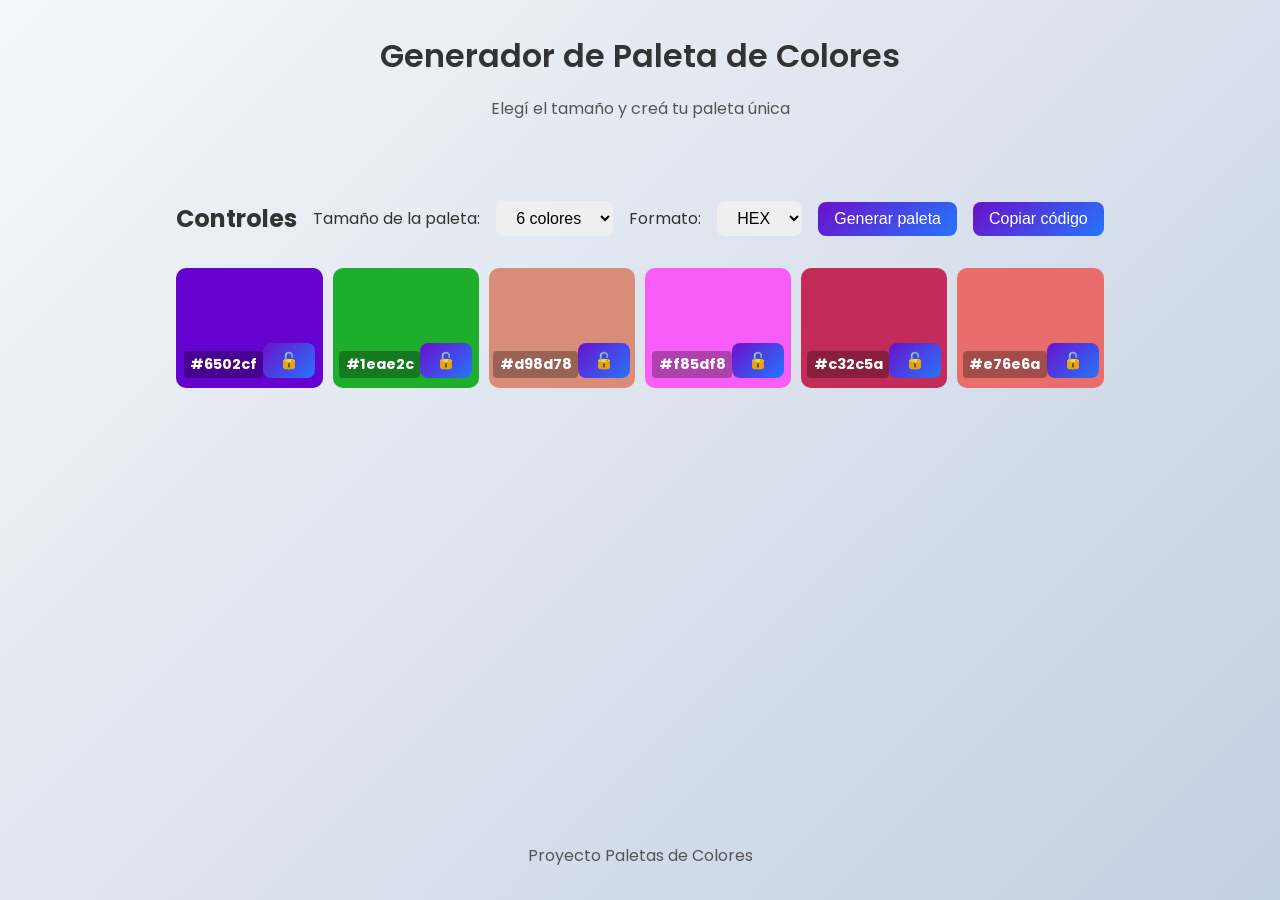
==== index.html @ 6befc650 "estructura correcta para github pages" ====
<!DOCTYPE html>
<html lang="es">
<head>
    <meta charset="UTF-8">
    <meta name="viewport" content="width=device-width, initial-scale=1.0">
    <title>Generador de Paleta de Colores</title>

    <!-- Fuente -->
    <link href="https://fonts.googleapis.com/css2?family=Poppins:wght@400;600&display=swap" rel="stylesheet">

    <!-- CSS -->
    <link rel="stylesheet" href="../CSS/style.css">
</head>

<body>

    <header>
        <h1>Generador de Paleta de Colores</h1>
        <p>Elegí el tamaño y creá tu paleta única</p>
    </header>

    <main>

        <!-- CONTROLES -->
        <section class="controls" aria-labelledby="controls-title">
            <h2 id="controls-title">Controles</h2>

            <!-- Tamaño -->
            <label for="paletteSize">Tamaño de la paleta:</label>
            <select id="paletteSize">
                <option value="6">6 colores</option>
                <option value="8">8 colores</option>
                <option value="9">9 colores</option>
            </select>

            <!-- Formato -->
            <label for="formatSelect">Formato:</label>
            <select id="formatSelect">
                <option value="hex">HEX</option>
                <option value="hsl">HSL</option>
            </select>

            <!-- Botones -->
            <button id="generateBtn" type="button">
                Generar paleta
            </button>

            <button id="copyBtn" type="button">
                Copiar código
            </button>
        </section>

        <!-- PALETA -->
        <section id="palette" aria-live="polite"></section>

    </main>

    <footer>
        <p>Proyecto Paletas de Colores</p>
    </footer>

    <!-- JS -->
    <script src="../JS/script.js"></script>

</body>
</html>
---- CSS/style.css ----
* {
    box-sizing: border-box;
    margin: 0;
    padding: 0;
}

body {
    font-family: 'Poppins', sans-serif;
    background: linear-gradient(135deg, #f5f7fa, #c3cfe2);
    color: #333;
    display: flex;
    flex-direction: column;
    min-height: 100vh;
    align-items: center;
    padding: 2rem;
    transition: background 0.5s;
}

header {
    text-align: center;
    margin-bottom: 5rem;
}

header h1 {
    font-weight: 600;
    font-size: 2rem;
    margin-bottom: 1rem;
}

header p {
    font-weight: 400;
    color: #555;
}

.controls {
    display: flex;
    flex-wrap: wrap;
    justify-content: center;
    align-items: center;
    gap: 1rem;
    margin-bottom: 2rem;
}

select, button {
    padding: 0.5rem 1rem;
    font-size: 1rem;
    border-radius: 8px;
    border: none;
    outline: none;
    transition: all 0.3s;
}

button {
    background: linear-gradient(135deg, #6a11cb, #2575fc);
    color: white;
    cursor: pointer;
}

button:hover, button:focus {
    transform: scale(1.05);
    box-shadow: 0 4px 15px rgba(0, 0, 0, 0.2);
}

#palette {
    display: grid;
    gap: 1rem;
    grid-template-columns: repeat(auto-fit, minmax(120px, 1fr));
}

.color-box {
    padding: 1rem;
    border-radius: 12px;
    text-align: center;
    color: #fff;
    font-weight: 500;
    position: relative;
    backdrop-filter: blur(10px);
    background: rgba(255,255,255,0.1);
    transition: transform 0.3s, box-shadow 0.3s;
}

.color-box:hover {
    transform: scale(1.05);
    box-shadow: 0 8px 20px rgba(0,0,0,0.25);
}

.color-code {
    margin-top: 0.5rem;
    font-size: 0.9rem;
    background: rgba(0,0,0,0.3);
    padding: 0.2rem 0.4rem;
    border-radius: 4px;
}

.tooltip {
    position: absolute;
    bottom: 110%;
    left: 50%;
    transform: translateX(-50%);
    background-color: #333;
    color: #fff;
    padding: 0.3rem 0.5rem;
    font-size: 0.8rem;
    border-radius: 4px;
    opacity: 0;
    pointer-events: none;
    transition: opacity 0.3s;
}

.tooltip.show {
    opacity: 1;
}

footer {
    margin-top: auto;
    text-align: center;
    color: #555;
}
#lockBtn {
    background: linear-gradient(135deg, #ff416c, #ff4b2b);
    color: white;
    cursor: pointer;
    border-radius: 8px;
    padding: 0.5rem 1rem;
    transition: all 0.3s;

}

#lockBtn:hover, #lockBtn:focus {
    transform: scale(1.05);
    box-shadow: 0 4px 15px rgba(0,0,0,0.2);
}
·lockBtn.locked {
    background: linear-gradient(135deg, #333, #555);
    cursor: not-allowed;
}
#palette {
    display: grid;
    grid-template-columns: repeat(auto-fit, minmax(120px, 1fr));
    gap: 10px;
    margin-top: 20px;
}

.color-box {
    height: 120px;
    border-radius: 10px;
    display: flex;
    align-items: end;
    justify-content: center;
    padding: 10px;
    color: white;
    font-weight: bold;
}
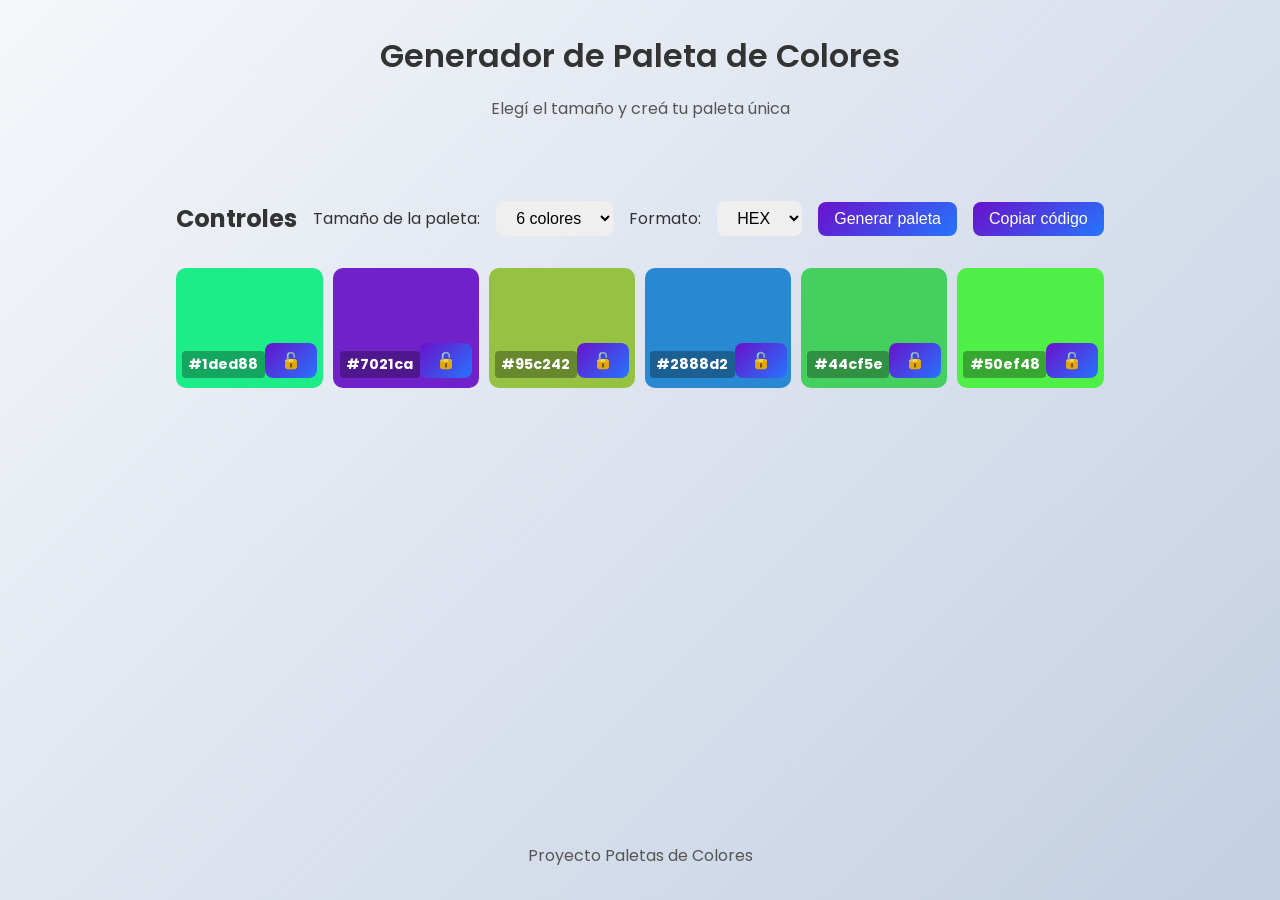
==== commit 3ca04a0c: "fix: corrección de rutas relativas para CSS y JS en GitHub Pages" ====
--- a/index.html
+++ b/index.html
@@ -9,7 +9,7 @@
     <link href="https://fonts.googleapis.com/css2?family=Poppins:wght@400;600&display=swap" rel="stylesheet">
 
     <!-- CSS -->
-    <link rel="stylesheet" href="../CSS/style.css">
+    <link rel="stylesheet" href="CSS/style.css">
 </head>
 
 <body>
@@ -60,7 +60,7 @@
     </footer>
 
     <!-- JS -->
-    <script src="../JS/script.js"></script>
+    <script src="JS/script.js"></script>
 
 </body>
 </html>
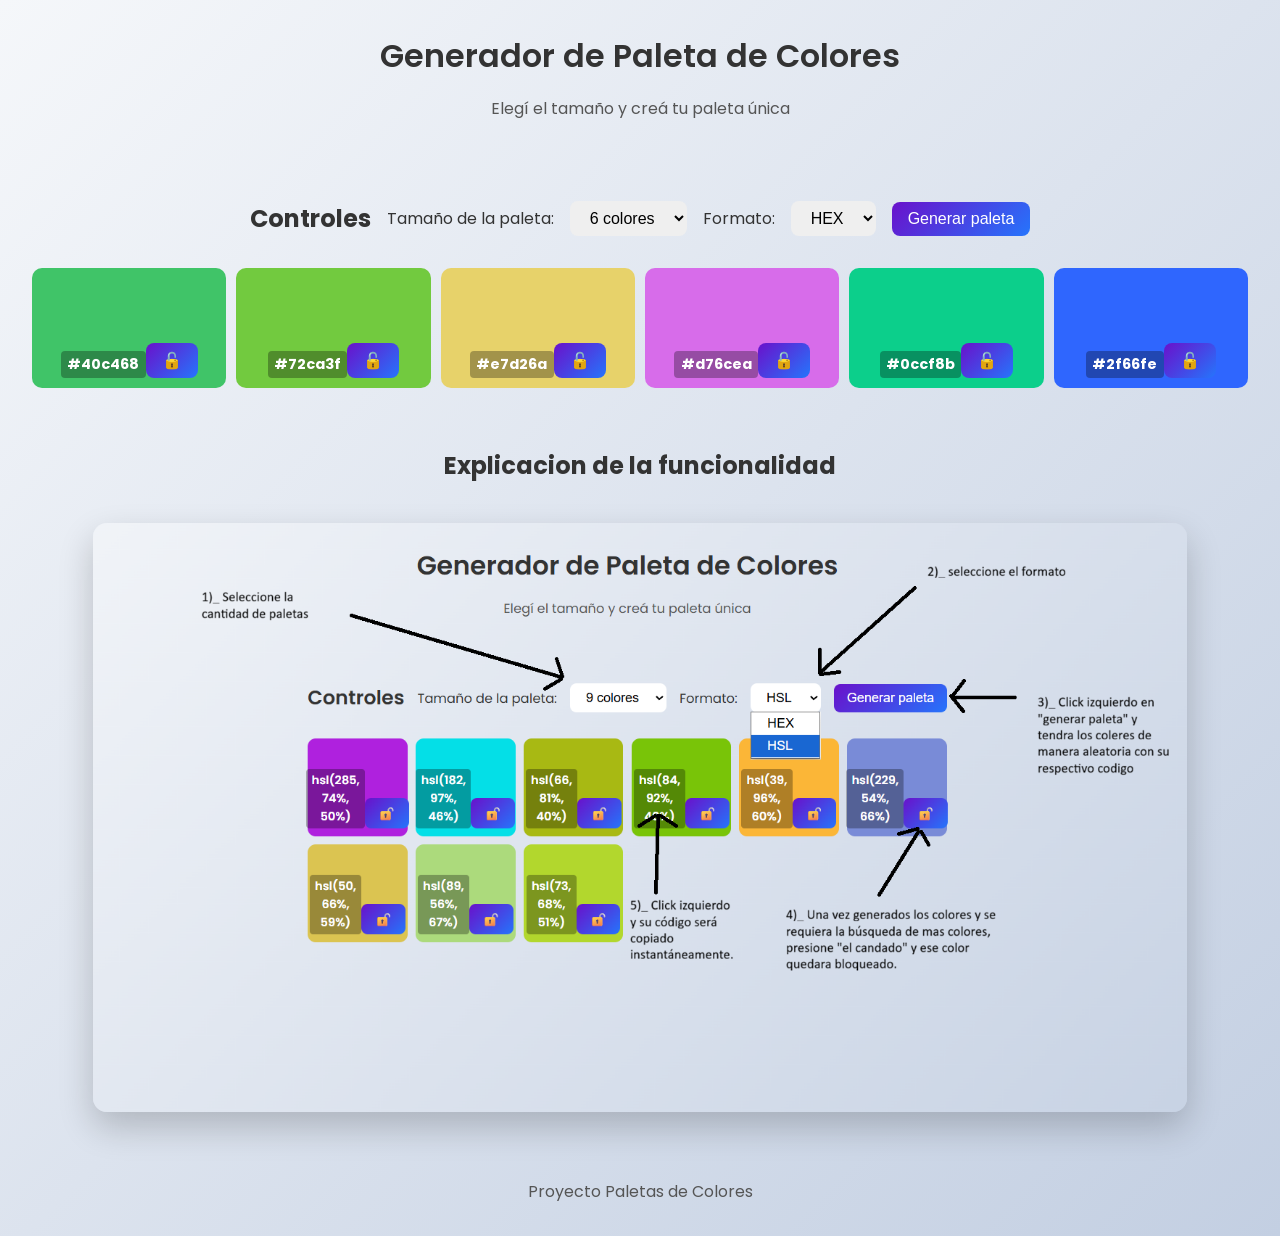
==== commit 693c130d: "se agrega el paso a paso de funcionalidad" ====
--- a/index.html
+++ b/index.html
@@ -5,10 +5,10 @@
     <meta name="viewport" content="width=device-width, initial-scale=1.0">
     <title>Generador de Paleta de Colores</title>
 
-    <!-- Fuente -->
+    
     <link href="https://fonts.googleapis.com/css2?family=Poppins:wght@400;600&display=swap" rel="stylesheet">
 
-    <!-- CSS -->
+    
     <link rel="stylesheet" href="CSS/style.css">
 </head>
 
@@ -21,11 +21,11 @@
 
     <main>
 
-        <!-- CONTROLES -->
+        
         <section class="controls" aria-labelledby="controls-title">
             <h2 id="controls-title">Controles</h2>
 
-            <!-- Tamaño -->
+            
             <label for="paletteSize">Tamaño de la paleta:</label>
             <select id="paletteSize">
                 <option value="6">6 colores</option>
@@ -33,26 +33,31 @@
                 <option value="9">9 colores</option>
             </select>
 
-            <!-- Formato -->
+            
             <label for="formatSelect">Formato:</label>
             <select id="formatSelect">
                 <option value="hex">HEX</option>
                 <option value="hsl">HSL</option>
             </select>
 
-            <!-- Botones -->
+    
             <button id="generateBtn" type="button">
                 Generar paleta
             </button>
 
-            <button id="copyBtn" type="button">
-                Copiar código
-            </button>
         </section>
 
-        <!-- PALETA -->
+    
         <section id="palette" aria-live="polite"></section>
+        <section class="preview-section">
+    <h2>Explicacion de la funcionalidad</h2>
 
+    <img 
+        src="ASSETS/capturas/preview.png" 
+        alt="Generador de Paleta de Colores"
+        class="preview-img"
+    >
+</section>
     </main>
 
     <footer>
--- a/CSS/style.css
+++ b/CSS/style.css
@@ -150,4 +150,26 @@
     padding: 10px;
     color: white;
     font-weight: bold;
+}
+
+
+.preview-section {
+    text-align: center;
+    margin: 60px auto;
+}
+
+.preview-section h2 {
+    margin-bottom: 40px;
+}
+
+.preview-img {
+    width: 90%;
+    max-width: 1500px;
+    border-radius: 14px;
+    box-shadow: 0 15px 35px rgba(0,0,0,0.2);
+    transition: transform 0.3s ease;
+}
+
+.preview-img:hover {
+    transform: scale(1.02);
 }
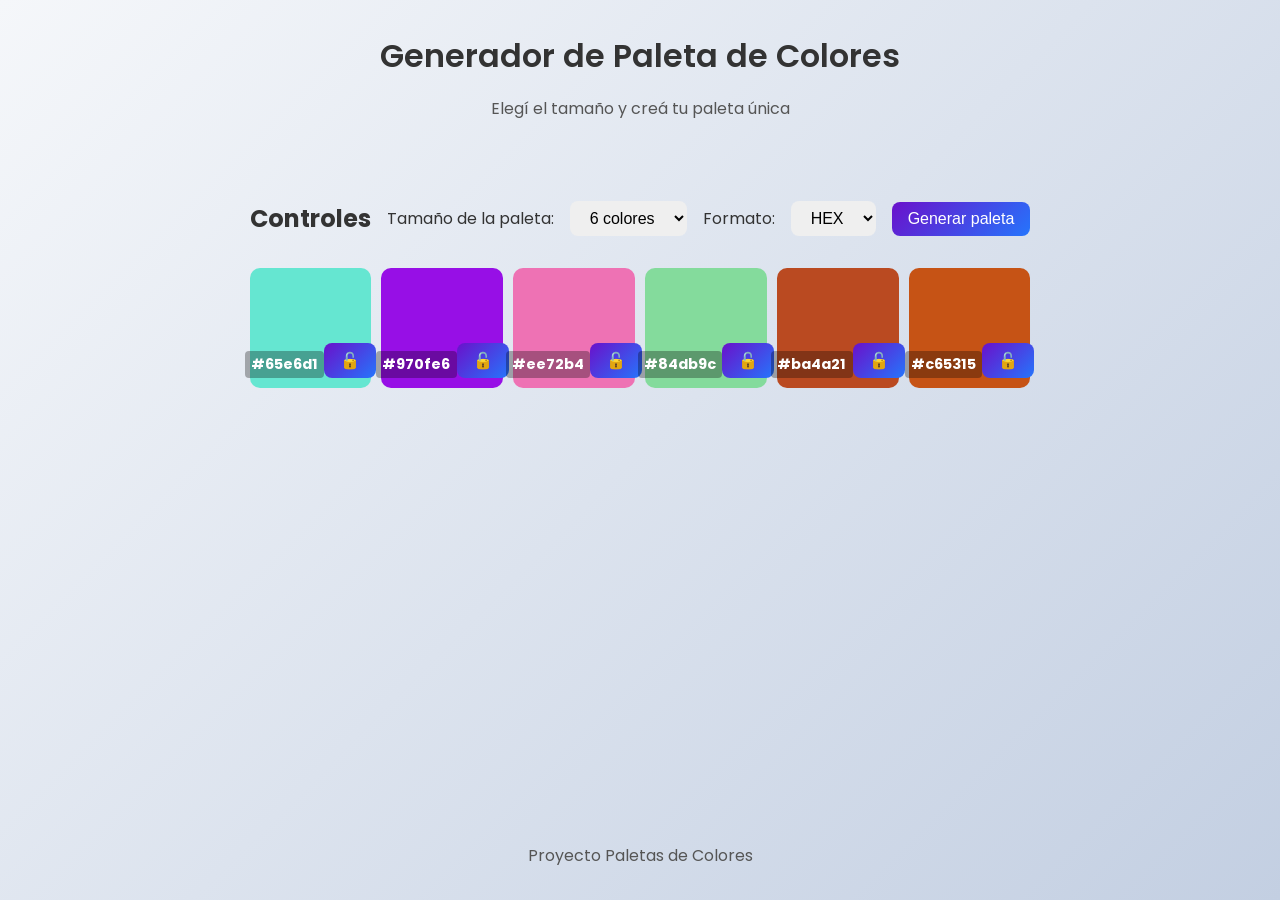
==== commit 868e19d0: "terminacion de la documentacion de la IA, editado del css y una imagen de funcionamiento" ====
--- a/index.html
+++ b/index.html
@@ -50,13 +50,8 @@
     
         <section id="palette" aria-live="polite"></section>
         <section class="preview-section">
-    <h2>Explicacion de la funcionalidad</h2>
 
-    <img 
-        src="ASSETS/capturas/preview.png" 
-        alt="Generador de Paleta de Colores"
-        class="preview-img"
-    >
+
 </section>
     </main>
 
@@ -64,7 +59,6 @@
         <p>Proyecto Paletas de Colores</p>
     </footer>
 
-    <!-- JS -->
     <script src="JS/script.js"></script>
 
 </body>
--- a/CSS/style.css
+++ b/CSS/style.css
@@ -151,25 +151,3 @@
     color: white;
     font-weight: bold;
 }
-
-
-.preview-section {
-    text-align: center;
-    margin: 60px auto;
-}
-
-.preview-section h2 {
-    margin-bottom: 40px;
-}
-
-.preview-img {
-    width: 90%;
-    max-width: 1500px;
-    border-radius: 14px;
-    box-shadow: 0 15px 35px rgba(0,0,0,0.2);
-    transition: transform 0.3s ease;
-}
-
-.preview-img:hover {
-    transform: scale(1.02);
-}
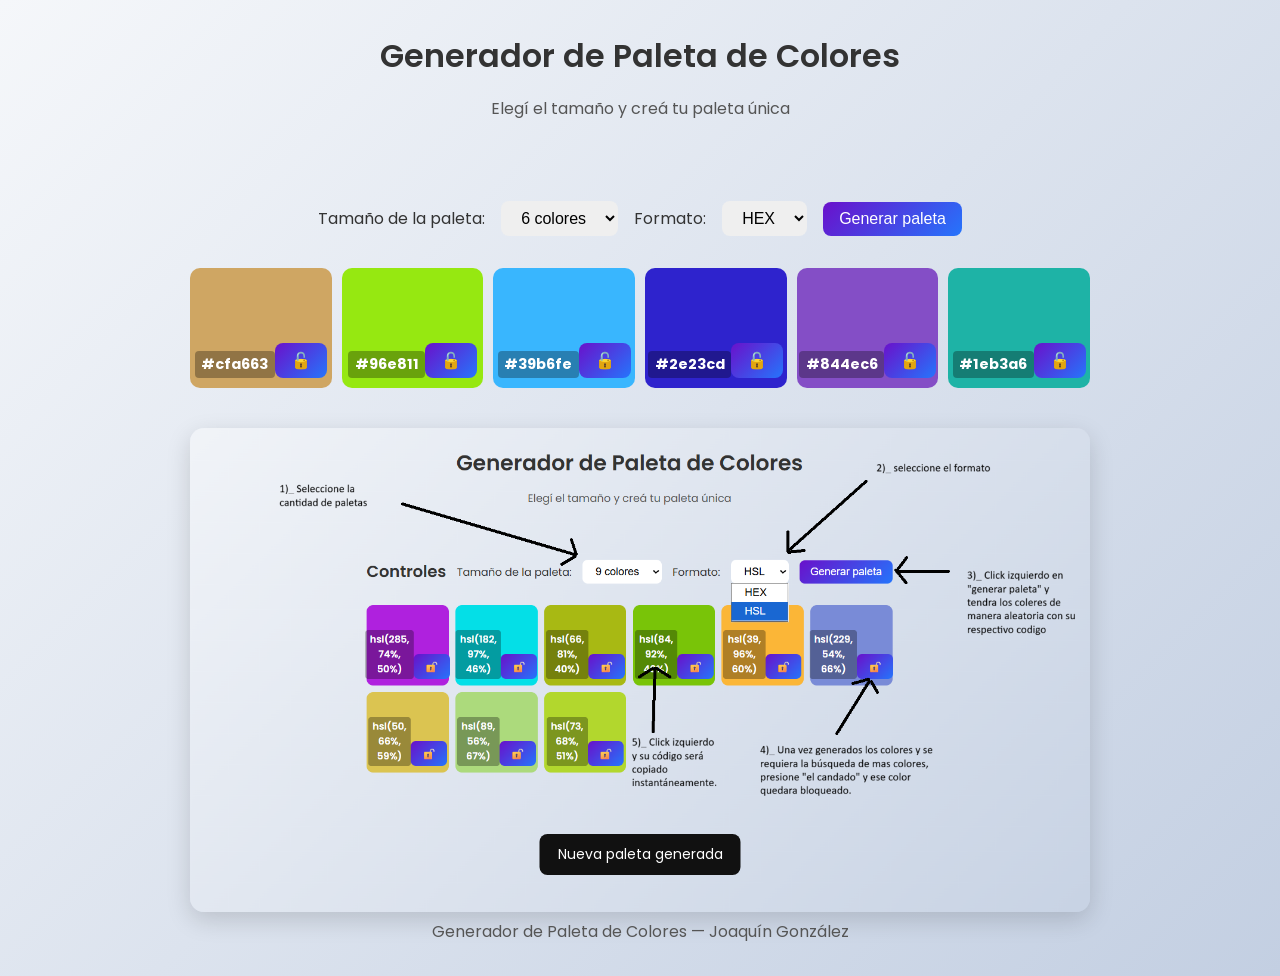
==== commit 750815bb: "feat: agregar imagen preview como guia de uso" ====
--- a/index.html
+++ b/index.html
@@ -1,65 +1,60 @@
 <!DOCTYPE html>
 <html lang="es">
 <head>
-    <meta charset="UTF-8">
-    <meta name="viewport" content="width=device-width, initial-scale=1.0">
-    <title>Generador de Paleta de Colores</title>
-
-    
-    <link href="https://fonts.googleapis.com/css2?family=Poppins:wght@400;600&display=swap" rel="stylesheet">
-
-    
-    <link rel="stylesheet" href="CSS/style.css">
+  <meta charset="UTF-8" />
+  <meta name="viewport" content="width=device-width, initial-scale=1.0" />
+  <title>Generador de Paleta de Colores</title>
+  <link href="https://fonts.googleapis.com/css2?family=Poppins:wght@400;500;600&display=swap" rel="stylesheet" />
+  <link rel="stylesheet" href="CSS/style.css" />
 </head>
 
 <body>
 
-    <header>
-        <h1>Generador de Paleta de Colores</h1>
-        <p>Elegí el tamaño y creá tu paleta única</p>
-    </header>
+  <header>
+    <h1>Generador de Paleta de Colores</h1>
+    <p>Elegí el tamaño y creá tu paleta única</p>
+  </header>
 
-    <main>
+  <main>
 
-        
-        <section class="controls" aria-labelledby="controls-title">
-            <h2 id="controls-title">Controles</h2>
+    <section class="controls" aria-label="Controles de la paleta">
 
-            
-            <label for="paletteSize">Tamaño de la paleta:</label>
-            <select id="paletteSize">
-                <option value="6">6 colores</option>
-                <option value="8">8 colores</option>
-                <option value="9">9 colores</option>
-            </select>
+      <label for="paletteSize">Tamaño de la paleta:</label>
+      <select id="paletteSize">
+        <option value="6">6 colores</option>
+        <option value="8">8 colores</option>
+        <option value="9">9 colores</option>
+      </select>
 
-            
-            <label for="formatSelect">Formato:</label>
-            <select id="formatSelect">
-                <option value="hex">HEX</option>
-                <option value="hsl">HSL</option>
-            </select>
+      <label for="formatSelect">Formato:</label>
+      <select id="formatSelect">
+        <option value="hex">HEX</option>
+        <option value="hsl">HSL</option>
+      </select>
 
-    
-            <button id="generateBtn" type="button">
-                Generar paleta
-            </button>
+      <button id="generateBtn" type="button">
+        Generar paleta
+      </button>
 
-        </section>
+    </section>
 
-    
-        <section id="palette" aria-live="polite"></section>
-        <section class="preview-section">
+    <section id="palette" aria-live="polite" aria-label="Paleta generada"></section>
 
+    <section class="preview-guide">
+      <img
+        src="ASSETS/capturas/preview.png"
+        alt="Guía de uso de la aplicación"
+        class="preview-img"
+      />
+    </section>
 
-</section>
-    </main>
+  </main>
 
-    <footer>
-        <p>Proyecto Paletas de Colores</p>
-    </footer>
+  <footer>
+    <p>Generador de Paleta de Colores — Joaquín González</p>
+  </footer>
 
-    <script src="JS/script.js"></script>
+  <script src="JS/script.js"></script>
 
 </body>
 </html>
--- a/CSS/style.css
+++ b/CSS/style.css
@@ -151,3 +151,63 @@
     color: white;
     font-weight: bold;
 }
+
+.tooltip {
+    position: absolute;
+    bottom: 15px;
+    left: 50%;
+    transform: translateX(-50%) translateY(10px);
+
+    background: rgba(0,0,0,0.8);
+    color: white;
+    padding: 6px 10px;
+    border-radius: 6px;
+    font-size: 13px;
+
+    opacity: 0;
+    transition: all 0.3s ease;
+    pointer-events: none;
+}
+
+.tooltip.show {
+    opacity: 1;
+    transform: translateX(-50%) translateY(0);
+}
+
+#global-tooltip {
+    position: fixed;
+    bottom: 25px;
+    left: 50%;
+    transform: translateX(-50%) translateY(20px);
+
+    background: #111;
+    color: white;
+    padding: 10px 18px;
+    border-radius: 8px;
+    font-size: 14px;
+
+    opacity: 0;
+    pointer-events: none;
+    transition: all 0.3s ease;
+    z-index: 9999;
+}
+
+#global-tooltip.show {
+    opacity: 1;
+    transform: translateX(-50%) translateY(0);
+}
+
+/* ================================
+PREVIEW GUIDE
+================================ */
+.preview-guide {
+  width: 100%;
+  max-width: 900px;
+  margin-top: 2.5rem;
+}
+
+.preview-img {
+  width: 100%;
+  border-radius: 14px;
+  box-shadow: 0 8px 24px rgba(0, 0, 0, 0.15);
+}
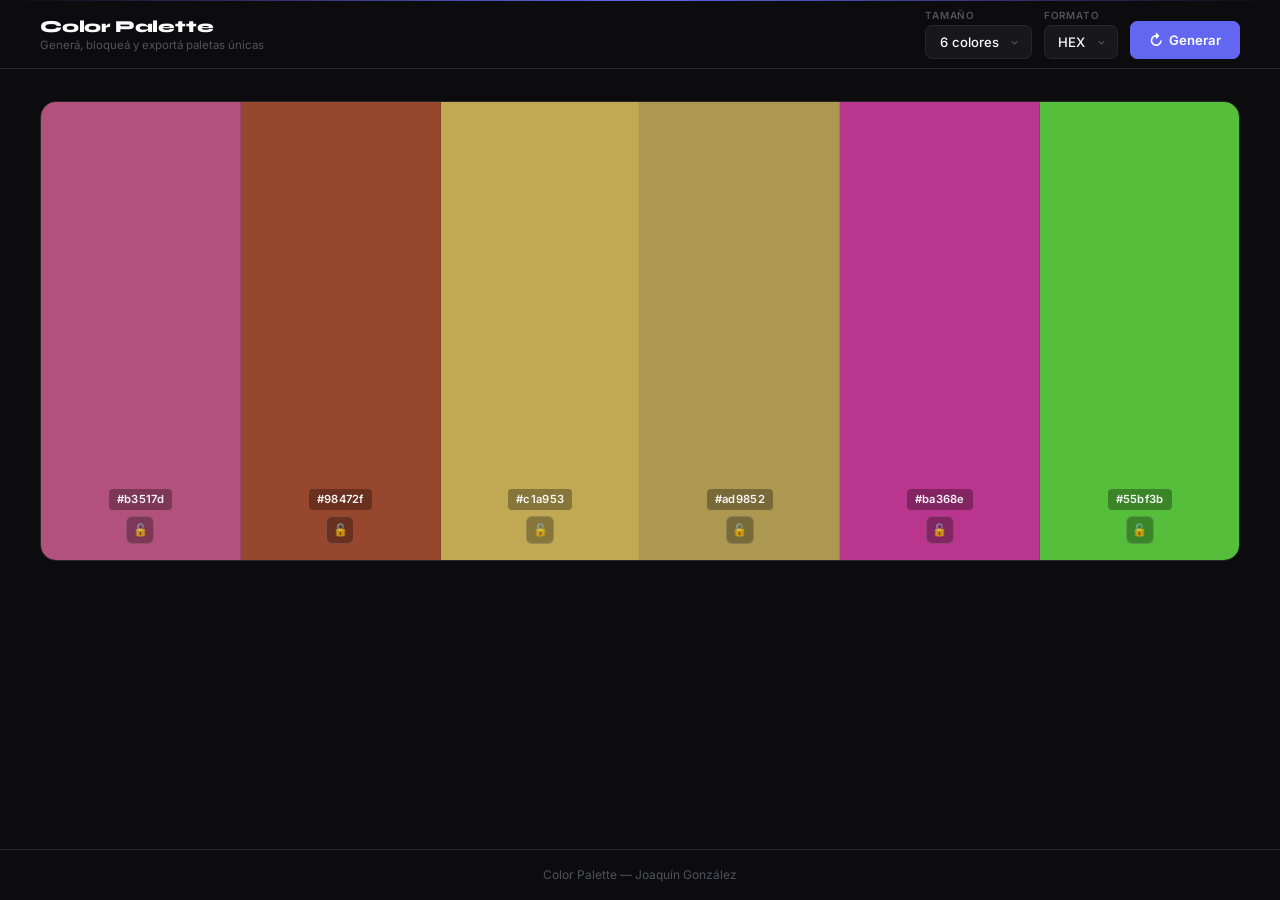
==== commit e0976adb: "actualizacion de version" ====
--- a/index.html
+++ b/index.html
@@ -3,58 +3,51 @@
 <head>
   <meta charset="UTF-8" />
   <meta name="viewport" content="width=device-width, initial-scale=1.0" />
-  <title>Generador de Paleta de Colores</title>
-  <link href="https://fonts.googleapis.com/css2?family=Poppins:wght@400;500;600&display=swap" rel="stylesheet" />
+  <title>Paleta de Colores</title>
+  <link href="https://fonts.googleapis.com/css2?family=Inter:wght@400;500;600&family=Syne:wght@700;800&display=swap" rel="stylesheet" />
   <link rel="stylesheet" href="CSS/style.css" />
 </head>
-
 <body>
 
-  <header>
-    <h1>Generador de Paleta de Colores</h1>
-    <p>Elegí el tamaño y creá tu paleta única</p>
+  <div id="global-tooltip"></div>
+
+  <header class="header">
+    <div class="header-inner">
+      <div class="header-text">
+        <h1>Color Palette</h1>
+        <p>Generá, bloqueá y exportá paletas únicas</p>
+      </div>
+      <div class="controls">
+        <div class="control-group">
+          <label for="paletteSize">Tamaño</label>
+          <select id="paletteSize">
+            <option value="6">6 colores</option>
+            <option value="8">8 colores</option>
+            <option value="9">9 colores</option>
+          </select>
+        </div>
+        <div class="control-group">
+          <label for="formatSelect">Formato</label>
+          <select id="formatSelect">
+            <option value="hex">HEX</option>
+            <option value="hsl">HSL</option>
+          </select>
+        </div>
+        <button id="generateBtn" type="button">
+          <span>↻</span> Generar
+        </button>
+      </div>
+    </div>
   </header>
 
-  <main>
-
-    <section class="controls" aria-label="Controles de la paleta">
-
-      <label for="paletteSize">Tamaño de la paleta:</label>
-      <select id="paletteSize">
-        <option value="6">6 colores</option>
-        <option value="8">8 colores</option>
-        <option value="9">9 colores</option>
-      </select>
-
-      <label for="formatSelect">Formato:</label>
-      <select id="formatSelect">
-        <option value="hex">HEX</option>
-        <option value="hsl">HSL</option>
-      </select>
-
-      <button id="generateBtn" type="button">
-        Generar paleta
-      </button>
-
-    </section>
-
+  <main class="main">
     <section id="palette" aria-live="polite" aria-label="Paleta generada"></section>
-
-    <section class="preview-guide">
-      <img
-        src="ASSETS/capturas/preview.png"
-        alt="Guía de uso de la aplicación"
-        class="preview-img"
-      />
-    </section>
-
   </main>
 
-  <footer>
-    <p>Generador de Paleta de Colores — Joaquín González</p>
+  <footer class="footer">
+    <p>Color Palette — Joaquín González</p>
   </footer>
 
   <script src="JS/script.js"></script>
-
 </body>
 </html>
--- a/CSS/style.css
+++ b/CSS/style.css
@@ -1,213 +1,322 @@
-* {
-    box-sizing: border-box;
-    margin: 0;
-    padding: 0;
+@import url('https://fonts.googleapis.com/css2?family=Inter:wght@400;500;600&family=Syne:wght@700;800&display=swap');
+
+*, *::before, *::after { box-sizing: border-box; margin: 0; padding: 0; }
+
+:root {
+  --bg:           #0C0C0E;
+  --bg2:          #111114;
+  --bg3:          #18181C;
+  --bg4:          #222226;
+  --border:       #27272A;
+  --border-hover: #3F3F46;
+  --text:         #FAFAFA;
+  --text-soft:    #A1A1AA;
+  --text-muted:   #52525B;
+  --accent:       #6366F1;
+  --accent-hover: #4F46E5;
+  --accent-glow:  rgba(99,102,241,0.18);
+  --sans:         'Inter', system-ui, sans-serif;
+  --display:      'Syne', system-ui, sans-serif;
 }
 
 body {
-    font-family: 'Poppins', sans-serif;
-    background: linear-gradient(135deg, #f5f7fa, #c3cfe2);
-    color: #333;
-    display: flex;
+  font-family: var(--sans);
+  background: var(--bg);
+  color: var(--text);
+  min-height: 100vh;
+  display: flex;
+  flex-direction: column;
+  -webkit-font-smoothing: antialiased;
+}
+
+body::before {
+  content: '';
+  position: fixed;
+  top: 0; left: 0; right: 0;
+  height: 1px;
+  background: linear-gradient(90deg, transparent, var(--accent), transparent);
+  z-index: 100;
+}
+
+/* ── HEADER ── */
+.header {
+  background: var(--bg);
+  border-bottom: 1px solid var(--border);
+  padding: 0 2.5rem;
+  position: sticky;
+  top: 0;
+  z-index: 50;
+}
+.header-inner {
+  max-width: 1300px;
+  margin: 0 auto;
+  display: flex;
+  align-items: center;
+  justify-content: space-between;
+  gap: 2rem;
+  height: 68px;
+}
+.header-text h1 {
+  font-family: var(--display);
+  font-size: 1.05rem;
+  font-weight: 800;
+  color: var(--text);
+  letter-spacing: -0.2px;
+}
+.header-text p {
+  font-size: 0.72rem;
+  color: var(--text-muted);
+  margin-top: 0.1rem;
+}
+
+/* ── CONTROLS ── */
+.controls {
+  display: flex;
+  align-items: flex-end;
+  gap: 0.75rem;
+}
+.control-group {
+  display: flex;
+  flex-direction: column;
+  gap: 0.25rem;
+}
+.control-group label {
+  font-size: 0.62rem;
+  font-weight: 600;
+  color: var(--text-muted);
+  text-transform: uppercase;
+  letter-spacing: 0.8px;
+}
+select {
+  font-family: var(--sans);
+  font-size: 0.82rem;
+  font-weight: 500;
+  padding: 0.5rem 2rem 0.5rem 0.85rem;
+  background: var(--bg3);
+  color: var(--text);
+  border: 1px solid var(--border);
+  border-radius: 7px;
+  outline: none;
+  cursor: pointer;
+  transition: border-color 0.15s;
+  appearance: none;
+  -webkit-appearance: none;
+  background-image: url("data:image/svg+xml,%3Csvg xmlns='http://www.w3.org/2000/svg' width='11' height='11' viewBox='0 0 24 24' fill='none' stroke='%2352525B' stroke-width='2.5'%3E%3Cpath d='M6 9l6 6 6-6'/%3E%3C/svg%3E");
+  background-repeat: no-repeat;
+  background-position: right 0.65rem center;
+}
+select:focus { border-color: var(--accent); box-shadow: 0 0 0 3px var(--accent-glow); }
+select option { background: var(--bg3); }
+
+button#generateBtn {
+  font-family: var(--sans);
+  font-size: 0.82rem;
+  font-weight: 600;
+  padding: 0.52rem 1.1rem;
+  background: var(--accent);
+  color: #fff;
+  border: 1px solid var(--accent);
+  border-radius: 7px;
+  cursor: pointer;
+  transition: background 0.15s, box-shadow 0.15s;
+  display: flex;
+  align-items: center;
+  gap: 0.4rem;
+  white-space: nowrap;
+}
+button#generateBtn:hover {
+  background: var(--accent-hover);
+  box-shadow: 0 2px 16px var(--accent-glow);
+}
+button#generateBtn span {
+  font-size: 0.95rem;
+  display: inline-block;
+  transition: transform 0.4s ease;
+}
+button#generateBtn:hover span {
+  transform: rotate(180deg);
+}
+
+/* ── MAIN ── */
+.main {
+  flex: 1;
+  max-width: 1300px;
+  width: 100%;
+  margin: 0 auto;
+  padding: 2rem 2.5rem 3rem;
+}
+
+/* ── PALETTE ── */
+#palette {
+  display: flex;
+  height: 460px;
+  border: 1px solid var(--border);
+  border-radius: 16px;
+  overflow: hidden;
+}
+
+/* ── COLOR BOX ── */
+.color-box {
+  flex: 1;
+  display: flex;
+  flex-direction: column;
+  align-items: center;
+  justify-content: flex-end;
+  padding: 1rem 0.75rem;
+  position: relative;
+  cursor: pointer;
+  border-right: 1px solid rgba(0,0,0,0.12);
+  transition: flex 0.3s ease;
+  gap: 0.4rem;
+  overflow: hidden;
+}
+.color-box:last-child { border-right: none; }
+.color-box:hover { flex: 1.4; }
+
+/* Overlay hover */
+.color-box::after {
+  content: 'Copiar';
+  position: absolute;
+  top: 1rem;
+  left: 50%;
+  transform: translateX(-50%);
+  font-size: 0.7rem;
+  font-weight: 600;
+  color: rgba(255,255,255,0.9);
+  background: rgba(0,0,0,0.35);
+  padding: 0.2rem 0.6rem;
+  border-radius: 4px;
+  opacity: 0;
+  transition: opacity 0.2s;
+  pointer-events: none;
+  white-space: nowrap;
+  backdrop-filter: blur(4px);
+}
+.color-box:hover::after { opacity: 1; }
+
+.color-code {
+  font-family: var(--sans);
+  font-size: 0.7rem;
+  font-weight: 600;
+  background: rgba(0,0,0,0.3);
+  color: rgba(255,255,255,0.95);
+  padding: 0.2rem 0.5rem;
+  border-radius: 4px;
+  letter-spacing: 0.3px;
+  backdrop-filter: blur(4px);
+  white-space: nowrap;
+  user-select: none;
+}
+
+/* ── LOCK BUTTON ── */
+.lock-btn {
+  width: 28px;
+  height: 28px;
+  display: flex;
+  align-items: center;
+  justify-content: center;
+  background: rgba(0,0,0,0.3);
+  border: 1px solid rgba(255,255,255,0.15);
+  border-radius: 6px;
+  cursor: pointer;
+  color: rgba(255,255,255,0.8);
+  transition: background 0.15s, transform 0.15s;
+  backdrop-filter: blur(4px);
+  font-size: 0.75rem;
+  line-height: 1;
+}
+.lock-btn:hover {
+  background: rgba(0,0,0,0.5);
+  transform: scale(1.1);
+}
+.lock-btn.locked {
+  background: rgba(0,0,0,0.5);
+  border-color: rgba(255,255,255,0.35);
+  color: #fff;
+}
+
+/* ── TOOLTIP INDIVIDUAL ── */
+.tooltip {
+  position: absolute;
+  top: 0.75rem;
+  left: 50%;
+  transform: translateX(-50%) translateY(-6px);
+  background: rgba(0,0,0,0.75);
+  color: #fff;
+  padding: 0.25rem 0.65rem;
+  border-radius: 5px;
+  font-size: 0.72rem;
+  font-weight: 500;
+  opacity: 0;
+  pointer-events: none;
+  transition: opacity 0.2s, transform 0.2s;
+  white-space: nowrap;
+  backdrop-filter: blur(4px);
+  z-index: 10;
+}
+.tooltip.show {
+  opacity: 1;
+  transform: translateX(-50%) translateY(0);
+}
+
+/* ── TOOLTIP GLOBAL ── */
+#global-tooltip {
+  position: fixed;
+  bottom: 1.75rem;
+  left: 50%;
+  transform: translateX(-50%) translateY(10px);
+  background: var(--bg3);
+  border: 1px solid var(--border-hover);
+  color: var(--text);
+  padding: 0.55rem 1.1rem;
+  border-radius: 8px;
+  font-size: 0.8rem;
+  font-weight: 500;
+  opacity: 0;
+  pointer-events: none;
+  transition: opacity 0.2s, transform 0.2s;
+  z-index: 9999;
+  white-space: nowrap;
+}
+#global-tooltip.show {
+  opacity: 1;
+  transform: translateX(-50%) translateY(0);
+}
+
+/* ── FOOTER ── */
+.footer {
+  border-top: 1px solid var(--border);
+  padding: 1.1rem 2.5rem;
+  text-align: center;
+}
+.footer p {
+  font-size: 0.75rem;
+  color: var(--text-muted);
+}
+
+/* ── RESPONSIVE ── */
+@media (max-width: 768px) {
+  .header-inner {
+    height: auto;
     flex-direction: column;
-    min-height: 100vh;
+    align-items: flex-start;
+    padding: 1rem 0;
+    gap: 1rem;
+  }
+  .controls { flex-wrap: wrap; }
+  #palette {
+    flex-direction: column;
+    height: auto;
+  }
+  .color-box {
+    height: 80px;
+    flex-direction: row;
+    justify-content: space-between;
     align-items: center;
-    padding: 2rem;
-    transition: background 0.5s;
-}
-
-header {
-    text-align: center;
-    margin-bottom: 5rem;
-}
-
-header h1 {
-    font-weight: 600;
-    font-size: 2rem;
-    margin-bottom: 1rem;
-}
-
-header p {
-    font-weight: 400;
-    color: #555;
-}
-
-.controls {
-    display: flex;
-    flex-wrap: wrap;
-    justify-content: center;
-    align-items: center;
-    gap: 1rem;
-    margin-bottom: 2rem;
-}
-
-select, button {
-    padding: 0.5rem 1rem;
-    font-size: 1rem;
-    border-radius: 8px;
-    border: none;
-    outline: none;
-    transition: all 0.3s;
-}
-
-button {
-    background: linear-gradient(135deg, #6a11cb, #2575fc);
-    color: white;
-    cursor: pointer;
-}
-
-button:hover, button:focus {
-    transform: scale(1.05);
-    box-shadow: 0 4px 15px rgba(0, 0, 0, 0.2);
-}
-
-#palette {
-    display: grid;
-    gap: 1rem;
-    grid-template-columns: repeat(auto-fit, minmax(120px, 1fr));
-}
-
-.color-box {
-    padding: 1rem;
-    border-radius: 12px;
-    text-align: center;
-    color: #fff;
-    font-weight: 500;
-    position: relative;
-    backdrop-filter: blur(10px);
-    background: rgba(255,255,255,0.1);
-    transition: transform 0.3s, box-shadow 0.3s;
-}
-
-.color-box:hover {
-    transform: scale(1.05);
-    box-shadow: 0 8px 20px rgba(0,0,0,0.25);
-}
-
-.color-code {
-    margin-top: 0.5rem;
-    font-size: 0.9rem;
-    background: rgba(0,0,0,0.3);
-    padding: 0.2rem 0.4rem;
-    border-radius: 4px;
-}
-
-.tooltip {
-    position: absolute;
-    bottom: 110%;
-    left: 50%;
-    transform: translateX(-50%);
-    background-color: #333;
-    color: #fff;
-    padding: 0.3rem 0.5rem;
-    font-size: 0.8rem;
-    border-radius: 4px;
-    opacity: 0;
-    pointer-events: none;
-    transition: opacity 0.3s;
-}
-
-.tooltip.show {
-    opacity: 1;
-}
-
-footer {
-    margin-top: auto;
-    text-align: center;
-    color: #555;
-}
-#lockBtn {
-    background: linear-gradient(135deg, #ff416c, #ff4b2b);
-    color: white;
-    cursor: pointer;
-    border-radius: 8px;
-    padding: 0.5rem 1rem;
-    transition: all 0.3s;
-
-}
-
-#lockBtn:hover, #lockBtn:focus {
-    transform: scale(1.05);
-    box-shadow: 0 4px 15px rgba(0,0,0,0.2);
-}
-·lockBtn.locked {
-    background: linear-gradient(135deg, #333, #555);
-    cursor: not-allowed;
-}
-#palette {
-    display: grid;
-    grid-template-columns: repeat(auto-fit, minmax(120px, 1fr));
-    gap: 10px;
-    margin-top: 20px;
-}
-
-.color-box {
-    height: 120px;
-    border-radius: 10px;
-    display: flex;
-    align-items: end;
-    justify-content: center;
-    padding: 10px;
-    color: white;
-    font-weight: bold;
-}
-
-.tooltip {
-    position: absolute;
-    bottom: 15px;
-    left: 50%;
-    transform: translateX(-50%) translateY(10px);
-
-    background: rgba(0,0,0,0.8);
-    color: white;
-    padding: 6px 10px;
-    border-radius: 6px;
-    font-size: 13px;
-
-    opacity: 0;
-    transition: all 0.3s ease;
-    pointer-events: none;
-}
-
-.tooltip.show {
-    opacity: 1;
-    transform: translateX(-50%) translateY(0);
-}
-
-#global-tooltip {
-    position: fixed;
-    bottom: 25px;
-    left: 50%;
-    transform: translateX(-50%) translateY(20px);
-
-    background: #111;
-    color: white;
-    padding: 10px 18px;
-    border-radius: 8px;
-    font-size: 14px;
-
-    opacity: 0;
-    pointer-events: none;
-    transition: all 0.3s ease;
-    z-index: 9999;
-}
-
-#global-tooltip.show {
-    opacity: 1;
-    transform: translateX(-50%) translateY(0);
-}
-
-/* ================================
-PREVIEW GUIDE
-================================ */
-.preview-guide {
-  width: 100%;
-  max-width: 900px;
-  margin-top: 2.5rem;
-}
-
-.preview-img {
-  width: 100%;
-  border-radius: 14px;
-  box-shadow: 0 8px 24px rgba(0, 0, 0, 0.15);
+    padding: 0 1.25rem;
+    border-right: none;
+    border-bottom: 1px solid rgba(0,0,0,0.12);
+  }
+  .color-box:last-child { border-bottom: none; }
+  .color-box:hover { flex: 1; }
 }
